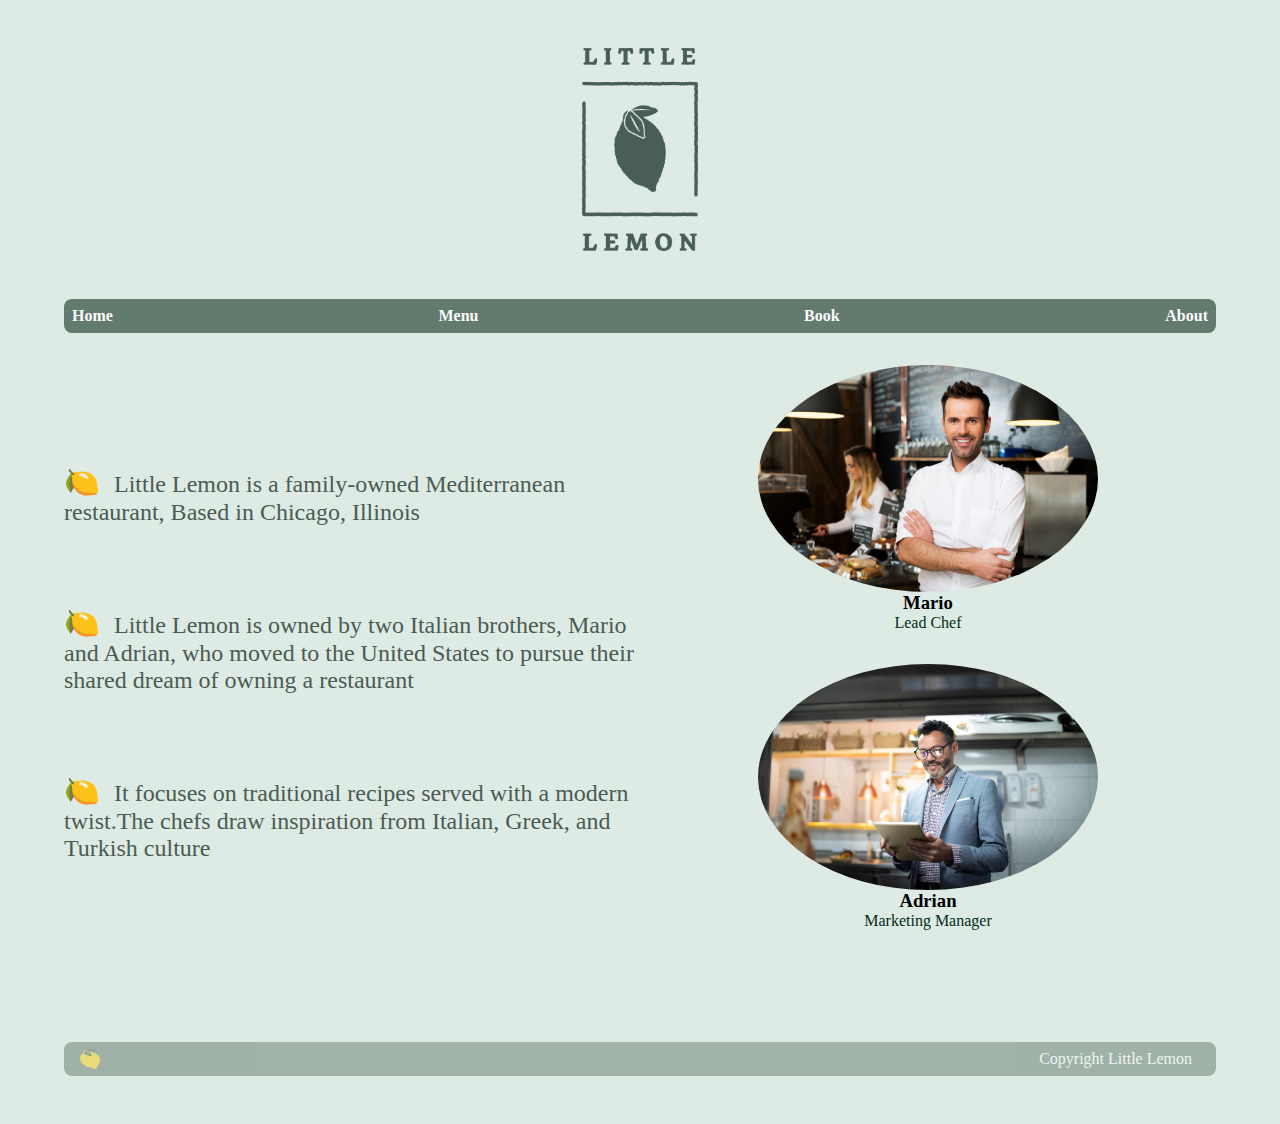
==== about.html @ f026c223 "Added About page" ====
<!DOCTYPE html>
<html lang="en">
  <head>
    <title>About - Little Lemon</title>
    <meta charset="utf-8" />
    <meta name="description" content="website for little lemon restaurant" />
    <meta name="author" content="Ramez Herrick - little lemon restaurant" />
    <meta name="viewport" content="width=device-width, initial-scale=1.0" />
    <link rel="stylesheet" href="stylesheet.css" />
  </head>
  <body>
    <header>
      <img src="./Logos/logo.png" alt="Restaurant logo" />
    </header>
    <nav>
      <ul>
        <li><a href="index.html">Home</a></li>
        <li><a href="menu.html">Menu</a></li>
        <li><a href="book.html">Book</a></li>
        <li><a href="about.html">About</a></li>
      </ul>
    </nav>
    <main>
      <div>
        <section class="about">
          <div class="about-text">
            <ul>
              <li>
                Little Lemon is a family-owned Mediterranean restaurant, Based
                in Chicago, Illinois
              </li>
              <li>
                Little Lemon is owned by two Italian brothers, Mario and Adrian,
                who moved to the United States to pursue their shared dream of
                owning a restaurant
              </li>
              <li>
                It focuses on traditional recipes served with a modern twist.The
                chefs draw inspiration from Italian, Greek, and Turkish culture
              </li>
            </ul>
          </div>
          <div>
            <section>
              <figure>
                <img id="about-figures" src="./Logos/Mario.jpg" />
                <figcaption>
                  <h3 id="about-caption-heading">Mario</h3>
                  <p id="about-caption-text">Lead Chef</p>
                </figcaption>
              </figure>
            </section>
            <section>
              <figure>
                <img id="about-figures" src="./Logos/Adrian.jpg" />
                <figcaption>
                  <h3 id="about-caption-heading">Adrian</h3>
                  <p id="about-caption-text">Marketing Manager</p>
                </figcaption>
              </figure>
            </section>
          </div>
        </section>
      </div>
    </main>
    <footer>
      <div>
        <img src="./Logos/logo-footer.png " alt="Restaurant footer logo" />
      </div>
      <div>
        <p>Copyright Little Lemon</p>
      </div>
    </footer>
  </body>
</html>
---- stylesheet.css ----
* {
  margin: 0;
  padding: 0;
}
h1 {
  font-size: 2rem;
  color: #4b5b53;
  margin-bottom: 1rem;
}

h2 {
  font-size: 1.5rem;
  color: #4b5b53;
  margin-bottom: 1rem;
}
p {
  font-size: 1rem;
  color: #022c17;
}

body {
  background-color: #deebe4;
  font-family: "Times New Roman", Times, serif;
  margin: 3rem 5% 3rem 5%;
}

header > img {
  display: block;
  margin-left: auto;
  margin-right: auto;
  width: 10%;
  margin-bottom: 3rem;
}

nav {
  background-color: #637a6e;
  border-radius: 0.5rem;
  padding: 0.5rem;
  margin-bottom: 2rem;
}
nav > ul {
  list-style: none;
  display: flex;
  justify-content: space-between;
  padding: 0;
  margin: 0;
}
@media (max-width: 600px) {
  nav > ul {
    flex-direction: column;
    align-items: center;
  }

  nav li {
    margin-bottom: 10px;
  }

  .menu-container {
    flex-direction: column;
    align-items: center;
  }
}
ul li a {
  text-decoration: none;
  color: #fbfbfb;
  font-weight: bold;
}
ul li a:hover {
  text-decoration: none;
  color: #3e2b2b;
}

section {
  display: flex;
  flex-wrap: wrap;
}
article {
  flex: 1;
}
.main-heading {
  text-align: center;
}
.main-heading-text {
  text-align: center;
  margin: 0;
  padding: 0;
}
.sub-heading {
  text-align: center;
  margin: 0.5rem;
  font-style: italic;
}
.sub-text {
  margin: 0;
  text-align: center;
  color: #4b5b53;
}
@keyframes fadeIn {
  from {
    opacity: 0;
    color: red;
  }
  to {
    opacity: 1;
    color: red;
  }
}
span {
  font-weight: bold;
  font-family: Cambria, Cochin, Georgia, Times, "Times New Roman", serif;
  animation: fadeIn 0.5s infinite alternate linear;
}
#index-image {
  display: block;
  margin-top: 1rem;
  margin-left: auto;
  margin-right: auto;
  width: 355px;
  height: 250px;
  border-radius: 50%;
  border: 5px solid #637a6e;
}

#index-image:hover {
  display: block;
  margin-top: 1rem;
  margin-left: auto;
  margin-right: auto;
  width: 355px;
  height: 250px;
  border-radius: 3rem;
  border: 5px solid #637a6e;
}

footer {
  display: flex;
  background-color: #637a6e;
  margin-top: 5rem;
  justify-content: space-between;
  border-radius: 0.5rem;
  opacity: 0.5;
}
footer div {
  display: flex;
  align-items: center;
  margin-left: 1rem;
  margin-right: 1rem;
}
footer div p {
  text-wrap: nowrap;
  color: white;

  margin: 0.5rem;
}
footer img {
  width: 20px;
  height: 20px;
}

.menu-container {
  display: flex;
  justify-content: space-evenly;
}
.menu-container .section {
  width: 300px;
}
.label {
  display: flex;
}
.label > .name {
  margin-right: 1rem;
  font-size: 1rem;
  color: #4b5b53;
  font-weight: bold;
}
.label > .price {
  font-size: 1rem;
  color: #4b5b53;
  font-weight: bold;
}
.description {
  margin-bottom: 1rem;
  border-top: 1px solid #022c17;
}
form {
  display: flex;
  flex-direction: column;
  align-items: center;
}
form div {
  margin-bottom: 1rem;
}
form label {
  color: #4b5b53;
  font-weight: bold;
  font-size: 1.5rem;
  margin-right: 1rem;
}
form input {
  color: #4b5b53;
  font-size: 1rem;
  font-family: "Trebuchet MS", "Lucida Sans Unicode", "Lucida Grande",
    "Lucida Sans", Arial, sans-serif;
  background-color: #deebe4;
}

form div fieldset {
  display: inline-block;
  border: none;
  font-size: 1rem;
  color: #4b5b53;
}
form div fieldset input {
  margin-left: 0.5rem;
  margin-right: 0.5rem;
}
#fieldset-label {
  color: #4b5b53;
  font-weight: bold;
  font-size: 1.5rem;
  margin-right: 0;
}
#fieldset-label-item {
  color: #4b5b53;
  font-size: 1rem;
}
#book {
  padding: 3px;
  color: #4b5b53;
  animation: bookAnimation 1s infinite alternate;
  font-style: oblique;
  font-size: 1.5rem;
  font-weight: bold;
  border: 5px double #4b5b53;
  background-color: #deebe4;
  border-radius: 1rem;
  cursor: pointer;
}

#book:hover {
  background-color: #b5d1c9;
  transform: scale(1.05);
}

#book:active {
  background-color: #91b8a7;
  transform: scale(0.95);
}

@keyframes bookAnimation {
  from {
    font-style: normal;
  }
  to {
    font-style: italic;
  }
}
.about {
  display: flex;
  align-items: center;
  flex-wrap: wrap;
}
.about div {
  display: flex;
  flex: 1;
  flex-direction: column;
  flex-wrap: wrap;
}
.about-text ul {
  display: flex;
  list-style: none;
  flex-direction: column;
  justify-content: space-between;
  gap: 5rem;
}
.about-text li::before {
  content: "🍋";
  color: #4b5b53;
  font-size: 1.2em;
  margin-right: 8px;
}
.about-text ul li {
  color: #4b5b53;
  font-size: 1.5rem;
}
.about div section {
  display: flex;
  flex: 1;
  flex-wrap: wrap;
  justify-content: space-evenly;
}
#about-figures {
  width: 340px;
  height: auto;
  border-radius: 50%;
  display: block;
}
#about-caption-heading,
#about-caption-text {
  text-align: center;
}
#about-caption-text {
  margin-bottom: 2rem;
}
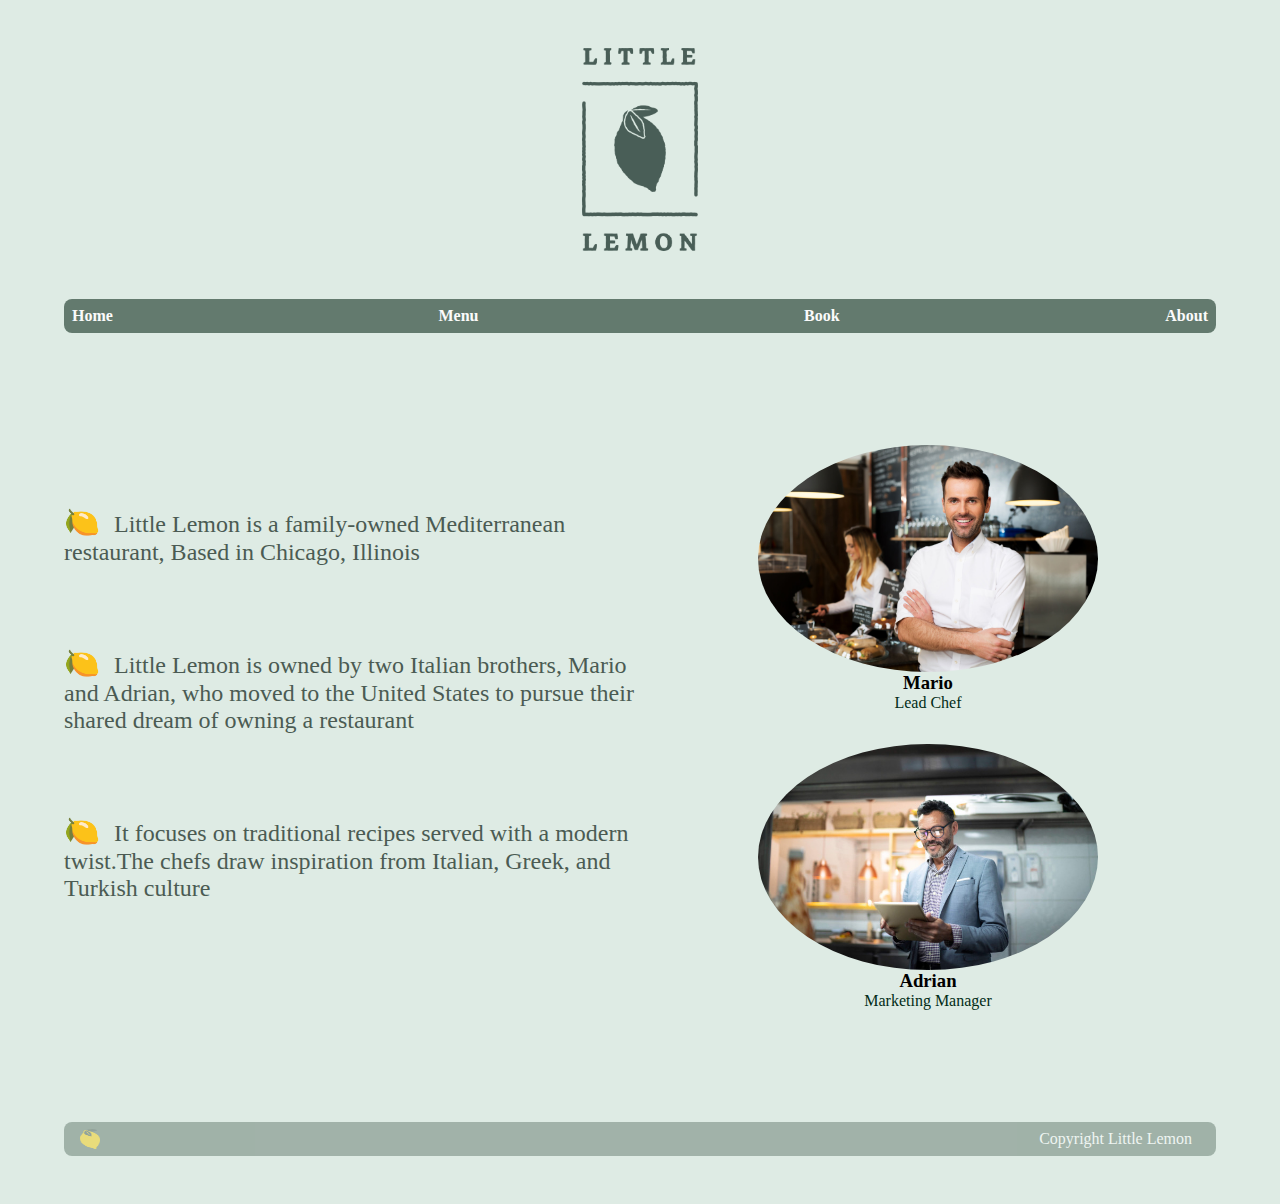
==== commit 8964e001: "update index page" ====
--- a/about.html
+++ b/about.html
@@ -6,7 +6,7 @@
     <meta name="description" content="website for little lemon restaurant" />
     <meta name="author" content="Ramez Herrick - little lemon restaurant" />
     <meta name="viewport" content="width=device-width, initial-scale=1.0" />
-    <link rel="stylesheet" href="stylesheet.css" />
+    <link rel="stylesheet" href="style.css" />
   </head>
   <body>
     <header>
@@ -40,7 +40,7 @@
               </li>
             </ul>
           </div>
-          <div>
+          <div class="about-images">
             <section>
               <figure>
                 <img id="about-figures" src="./Logos/Mario.jpg" />
--- a/style.css
+++ b/style.css
@@ -0,0 +1,346 @@
+* {
+  margin: 0;
+  padding: 0;
+}
+h1 {
+  font-size: 2rem;
+  color: #4b5b53;
+  margin-bottom: 1rem;
+}
+
+h2 {
+  font-size: 1.5rem;
+  color: #4b5b53;
+  margin-bottom: 1rem;
+}
+p {
+  font-size: 1rem;
+  color: #022c17;
+}
+
+body {
+  background-color: #deebe4;
+  font-family: "Times New Roman", Times, serif;
+  margin: 3rem 5% 3rem 5%;
+}
+
+header > img {
+  display: block;
+  margin-left: auto;
+  margin-right: auto;
+  width: 10%;
+  margin-bottom: 3rem;
+}
+
+nav {
+  background-color: #637a6e;
+  border-radius: 0.5rem;
+  padding: 0.5rem;
+  margin-bottom: 2rem;
+}
+nav > ul {
+  list-style: none;
+  display: flex;
+  justify-content: space-between;
+  padding: 0;
+  margin: 0;
+}
+@media (max-width: 600px) {
+  nav > ul {
+    flex-direction: column;
+    align-items: center;
+  }
+
+  nav li {
+    margin-bottom: 10px;
+  }
+
+  .menu-container {
+    flex-direction: column;
+    align-items: center;
+  }
+}
+ul li a {
+  text-decoration: none;
+  color: #fbfbfb;
+  font-weight: bold;
+}
+ul li a:hover {
+  text-decoration: none;
+  color: #3e2b2b;
+}
+
+section {
+  display: flex;
+  flex-wrap: wrap;
+}
+article {
+  flex: 1;
+}
+.banner {
+  width: 100%;
+  background-color: rgba(9, 94, 4, 0.2);
+  color: #032414;
+  padding: 20px;
+  font-size: 1.5rem;
+  font-weight: bold;
+  border: 3px solid #4b5b53;
+  border-radius: 1rem;
+}
+#index-figure-section {
+  gap: 1rem;
+}
+#index-figure {
+  background-color: rgba(75, 91, 83, 0.2);
+  border-radius: 3rem;
+  min-height: 530px;
+}
+.sub-heading {
+  text-align: center;
+  margin: 0.5rem;
+  margin-top: 1rem;
+  font-style: italic;
+}
+.sub-text {
+  margin: 0;
+  margin-top: 1rem;
+  text-align: center;
+  color: #4b5b53;
+}
+
+figcaption li {
+  list-style: none;
+  color: #4b5b53;
+}
+@keyframes fadeIn {
+  from {
+    opacity: 0;
+    color: red;
+  }
+  to {
+    opacity: 1;
+    color: red;
+  }
+}
+span {
+  font-weight: bold;
+  font-family: Cambria, Cochin, Georgia, Times, "Times New Roman", serif;
+  animation: fadeIn 0.5s infinite alternate linear;
+}
+#index-image {
+  display: block;
+  margin-top: 1rem;
+  margin-left: auto;
+  margin-right: auto;
+  width: 355px;
+  height: 250px;
+  border-radius: 50%;
+  padding-top: 1rem;
+}
+
+figcaption {
+  text-align: center;
+}
+figcaption button {
+  background-color: #4b5b53;
+  margin-top: 1rem;
+}
+#index-button {
+  padding: 3px;
+  color: #4b5b53;
+  animation: bookAnimation 1s infinite alternate;
+  font-style: oblique;
+  font-size: 1.5rem;
+  font-weight: bold;
+  border: 5px solid #4b5b53;
+  background-color: #deebe4;
+  border-radius: 1rem;
+  cursor: pointer;
+  margin-bottom: 1.5rem;
+}
+#hours {
+  padding: 3px;
+  color: #4b5b53;
+  font-size: 1.2rem;
+  margin-bottom: 1.5rem;
+  width: 60%;
+  display: inline-block;
+  text-align: center;
+}
+#index-button a {
+  color: #4b5b53;
+  text-decoration: none;
+}
+
+footer {
+  display: flex;
+  background-color: #637a6e;
+  margin-top: 5rem;
+  justify-content: space-between;
+  border-radius: 0.5rem;
+  opacity: 0.5;
+}
+footer div {
+  display: flex;
+  align-items: center;
+  margin-left: 1rem;
+  margin-right: 1rem;
+}
+footer div p {
+  text-wrap: nowrap;
+  color: white;
+
+  margin: 0.5rem;
+}
+footer img {
+  width: 20px;
+  height: 20px;
+}
+
+.menu-container {
+  display: flex;
+  justify-content: space-evenly;
+}
+.menu-container .section {
+  width: 300px;
+}
+.label {
+  display: flex;
+}
+.label > .name {
+  margin-right: 1rem;
+  font-size: 1rem;
+  color: #4b5b53;
+  font-weight: bold;
+}
+.label > .price {
+  font-size: 1rem;
+  color: #4b5b53;
+  font-weight: bold;
+}
+.description {
+  margin-bottom: 1rem;
+  border-top: 1px solid #022c17;
+}
+form {
+  display: flex;
+  flex-direction: column;
+  align-items: center;
+}
+form div {
+  margin-bottom: 1rem;
+}
+form label {
+  color: #4b5b53;
+  font-weight: bold;
+  font-size: 1.5rem;
+  margin-right: 1rem;
+}
+form input {
+  color: #4b5b53;
+  font-size: 1rem;
+  font-family: "Trebuchet MS", "Lucida Sans Unicode", "Lucida Grande",
+    "Lucida Sans", Arial, sans-serif;
+  background-color: #deebe4;
+}
+
+form div fieldset {
+  display: inline-block;
+  border: none;
+  font-size: 1rem;
+  color: #4b5b53;
+}
+form div fieldset input {
+  margin-left: 0.5rem;
+  margin-right: 0.5rem;
+}
+#fieldset-label {
+  color: #4b5b53;
+  font-weight: bold;
+  font-size: 1.5rem;
+  margin-right: 0;
+}
+#fieldset-label-item {
+  color: #4b5b53;
+  font-size: 1rem;
+}
+#book-button {
+  padding: 3px;
+  color: #4b5b53;
+  animation: bookAnimation 1s infinite alternate;
+  font-style: oblique;
+  font-size: 1.5rem;
+  font-weight: bold;
+  border: 5px solid #4b5b53;
+  background-color: #deebe4;
+  border-radius: 1rem;
+  cursor: pointer;
+}
+
+#book:hover {
+  background-color: #b5d1c9;
+  transform: scale(1.05);
+}
+
+#book:active {
+  background-color: #91b8a7;
+  transform: scale(0.95);
+}
+
+@keyframes bookAnimation {
+  from {
+    background-color: #9db5a9;
+  }
+  to {
+  }
+}
+.about {
+  display: flex;
+  align-items: center;
+  flex-wrap: wrap;
+}
+.about div {
+  display: flex;
+  flex: 1;
+  flex-direction: column;
+  flex-wrap: wrap;
+}
+.about-text ul {
+  display: flex;
+  list-style: none;
+  flex-direction: column;
+  justify-content: space-between;
+  gap: 5rem;
+}
+.about-text li::before {
+  content: "🍋";
+  color: #4b5b53;
+  font-size: 1.2em;
+  margin-right: 8px;
+}
+.about-text ul li {
+  color: #4b5b53;
+  font-size: 1.5rem;
+}
+.about-images {
+  margin-top: 5rem;
+}
+.about div section {
+  display: flex;
+  flex: 1;
+  flex-wrap: wrap;
+  justify-content: space-evenly;
+}
+#about-figures {
+  width: 340px;
+  height: auto;
+  border-radius: 50%;
+  display: block;
+}
+#about-caption-heading,
+#about-caption-text {
+  text-align: center;
+}
+#about-caption-text {
+  margin-bottom: 2rem;
+}
